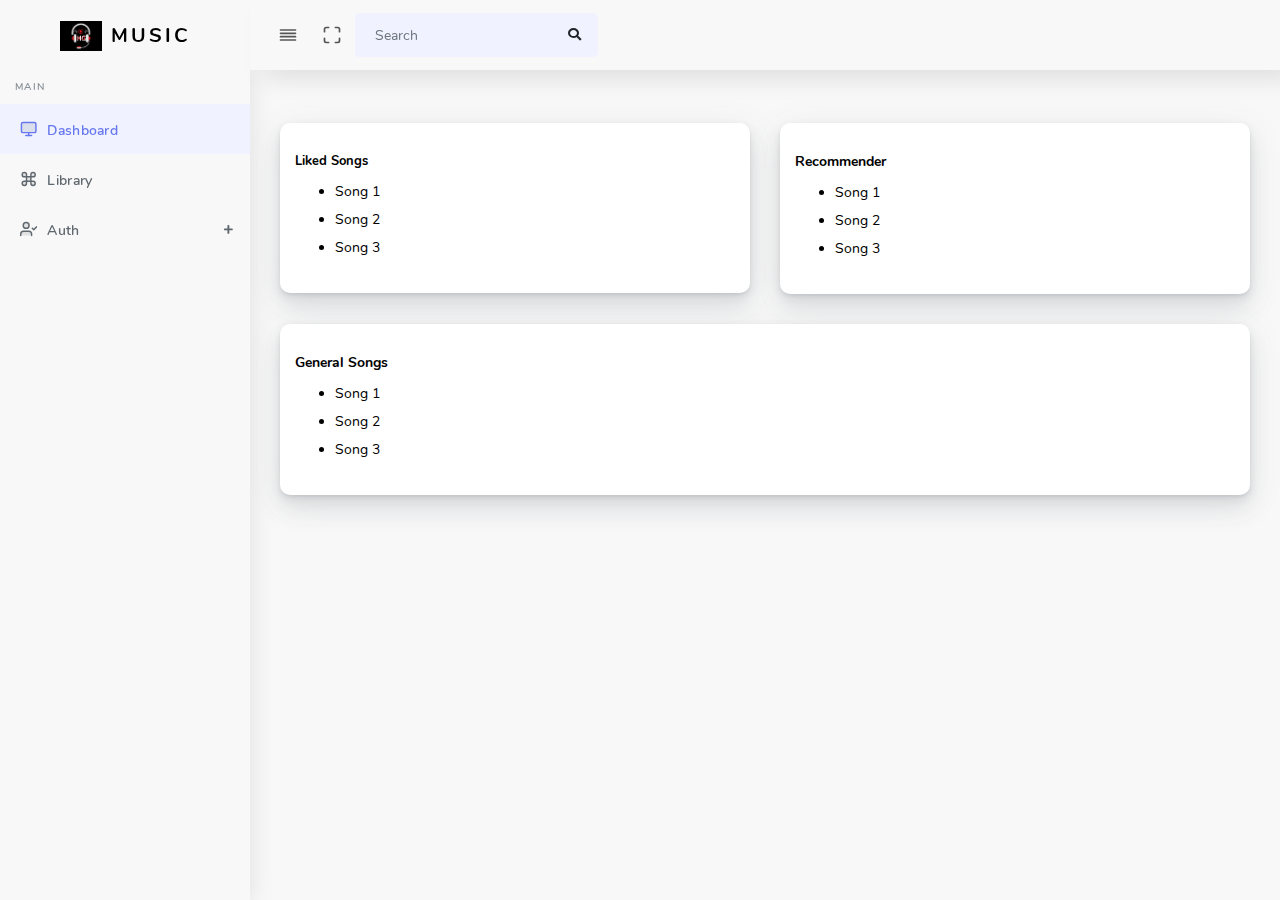
==== Frontend/index.html @ fd988a74 "adding my frontend page" ====
<!DOCTYPE html>
<html lang="en">


<!-- index.html  21 Nov 2019 03:44:50 GMT -->
<head>
  <meta charset="UTF-8">
  <meta content="width=device-width, initial-scale=1, maximum-scale=1, shrink-to-fit=no" name="viewport">
  <title>Home- Music Recommender</title>
  <!-- General CSS Files -->
  <link rel="stylesheet" href="assets/css/custom.css">
  <link rel="stylesheet" href="assets/css/app.min.css">
  <!-- Template CSS -->
  <link rel="stylesheet" href="assets/css/style.css">
  <link rel="stylesheet" href="assets/css/components.css">
  <!-- Custom style CSS -->
  
  <!-- <link rel='shortcut icon' type='image/x-icon' href='assets/img/favicon.ico' /> -->
  
</head>

<body id="my-custom-body">
  <div class="loader"></div>
  <div id="app">
    <div class="main-wrapper main-wrapper-1">
      <div class="navbar-bg"></div>
      <nav class="navbar navbar-expand-lg main-navbar sticky">
        <div class="form-inline mr-auto">
          <ul class="navbar-nav mr-3">
            <li><a href="#" data-toggle="sidebar" class="nav-link nav-link-lg
									collapse-btn"> <i data-feather="align-justify"></i></a></li>
            <li><a href="#" class="nav-link nav-link-lg fullscreen-btn">
                <i data-feather="maximize"></i>
              </a></li>
            <li>
              <form class="form-inline mr-auto">
                <div class="search-element">
                  <input class="form-control" type="search" placeholder="Search" aria-label="Search" data-width="200">
                  <button class="btn" type="submit">
                    <i class="fas fa-search"></i>
                  </button>
                </div>
              </form>
            </li>
          </ul>
        </div>
      </nav>
      <div class="main-sidebar sidebar-style-2">
        <aside id="sidebar-wrapper">
          <div class="sidebar-brand">
            <a href="#"> <img alt="image" src="assets/img/img-logo.png" class="header-logo" /> 
              <span
                class="logo-name">Music
              </span>
            </a>
          </div>
          <ul class="sidebar-menu">
            <li class="menu-header">Main</li>
            <li class="dropdown active">
              <a href="index.html" class="nav-link"><i data-feather="monitor"></i><span>Dashboard</span></a>
            </li>
            <li class="dropdown">
              <a href="playlist.html" class="nav-link"><i data-feather="command"></i><span>Library</span></a>
            </li>
                <li class="dropdown">
                <a href="#" class="menu-toggle nav-link has-dropdown"><i data-feather="user-check"></i><span>Auth</span></a>
                <ul class="dropdown-menu">
                <li><a href="auth-login.html">Login</a></li>
                <li><a href="auth-register.html">Register</a></li>
                <li><a href="auth-forgot-password.html">Forgot Password</a></li>
                <li><a href="auth-reset-password.html">Reset Password</a></li>
                </ul>
                </li>
          </ul>
        </aside>
      </div>
      <!-- Main Content -->
      <div class="main-content">
        <section class="section">
          <div class="row ">
            <div class="col-xl-6 col-lg-12 col-md-12 col-sm-24 col-xs-24">
              <div class="card">
                <div class="card-statistic-4">
                  <div class="align-items-center justify-content-between">
                    <div class="row ">
                      <div class="col-lg-6 col-md-6 col-sm-6 col-xs-6 pr-0 pt-3">
                        <div class="card-content">
                          <h5 class="font-13">Liked Songs</h5>
                          <ul>
                            <li>Song 1</li>
                            <li>Song 2</li>
                            <li>Song 3</li>
                            <!-- Add more list items for additional liked songs -->
                          </ul>
                        </div>
                      </div>
                      <div class="col-lg-6 col-md-6 col-sm-6 col-xs-6 pl-0">
                        <div class="banner-img">
                        </div>
                      </div>
                    </div>
                  </div>
                </div>
              </div>
            </div>
            <div class="col-xl-6 col-lg-12 col-md-12 col-sm-24 col-xs-24">
              <div class="card">
                <div class="card-statistic-4">
                  <div class="align-items-center justify-content-between">
                    <div class="row ">
                      <div class="col-lg-6 col-md-6 col-sm-6 col-xs-6 pr-0 pt-3">
                        <div class="card-content">
                          <h5 class="font-14">Recommender</h5>
                          <ul>
                            <li>Song 1</li>
                            <li>Song 2</li>
                            <li>Song 3</li>
                            <!-- Add more list items for additional liked songs -->
                          </ul>
                        </div>
                      </div>
                      <div class="col-lg-6 col-md-6 col-sm-6 col-xs-6 pl-0">
                        <div class="banner-img">
                        </div>
                      </div>
                    </div>
                  </div>
                </div>
              </div>
            </div>
          </div>
          <div class="col-xl-24 col-lg-24 col-md-24 col-sm-24 col-xs-24">
            <div class="card">
              <div class="card-statistic-4">
                <div class="align-items-center justify-content-between">
                  <div class="row ">
                    <div class="col-lg-6 col-md-6 col-sm-6 col-xs-6 pr-0 pt-3">
                      <div class="card-content">
                        <h5 class="font-14">General Songs</h5>
                        <ul>
                          <li>Song 1</li>
                          <li>Song 2</li>
                          <li>Song 3</li>
                          <!-- Add more list items for additional liked songs -->
                        </ul>
                      </div>
                    </div>
                    <div class="col-lg-6 col-md-6 col-sm-6 col-xs-6 pl-0">
                      <div class="banner-img">
                      </div>
                    </div>
                  </div>
                </div>
              </div>
            </div>
          </div>
    </div>
  </div>
  <!-- General JS Scripts -->
  <script src="assets/js/app.min.js"></script>
  <!-- JS Libraies -->
  <script src="assets/bundles/apexcharts/apexcharts.min.js"></script>
  <!-- Page Specific JS File -->
  <script src="assets/js/page/index.js"></script>
  <!-- Template JS File -->
  <script src="assets/js/scripts.js"></script>
  <!-- Custom JS File -->
  <script src="assets/js/custom.js"></script>
</body>


<!-- index.html  21 Nov 2019 03:47:04 GMT -->
</html>
---- Frontend/assets/css/custom.css ----
body#my-custom-body {
    background-color: #f8f8f8;
    background-size: cover;
    background-position: center;
    background-repeat: no-repeat;
    background-attachment: fixed;
  }
    .header-logo {
        height: 100px;
        width: auto;
      }

  .main-sidebar {
    background-color: #000000;
  }

  
  .main-sidebar.sidebar-style-2 {
    background-color: #f8f8f8;
  }

  body{
    background-color: #f8f8f8;
  }
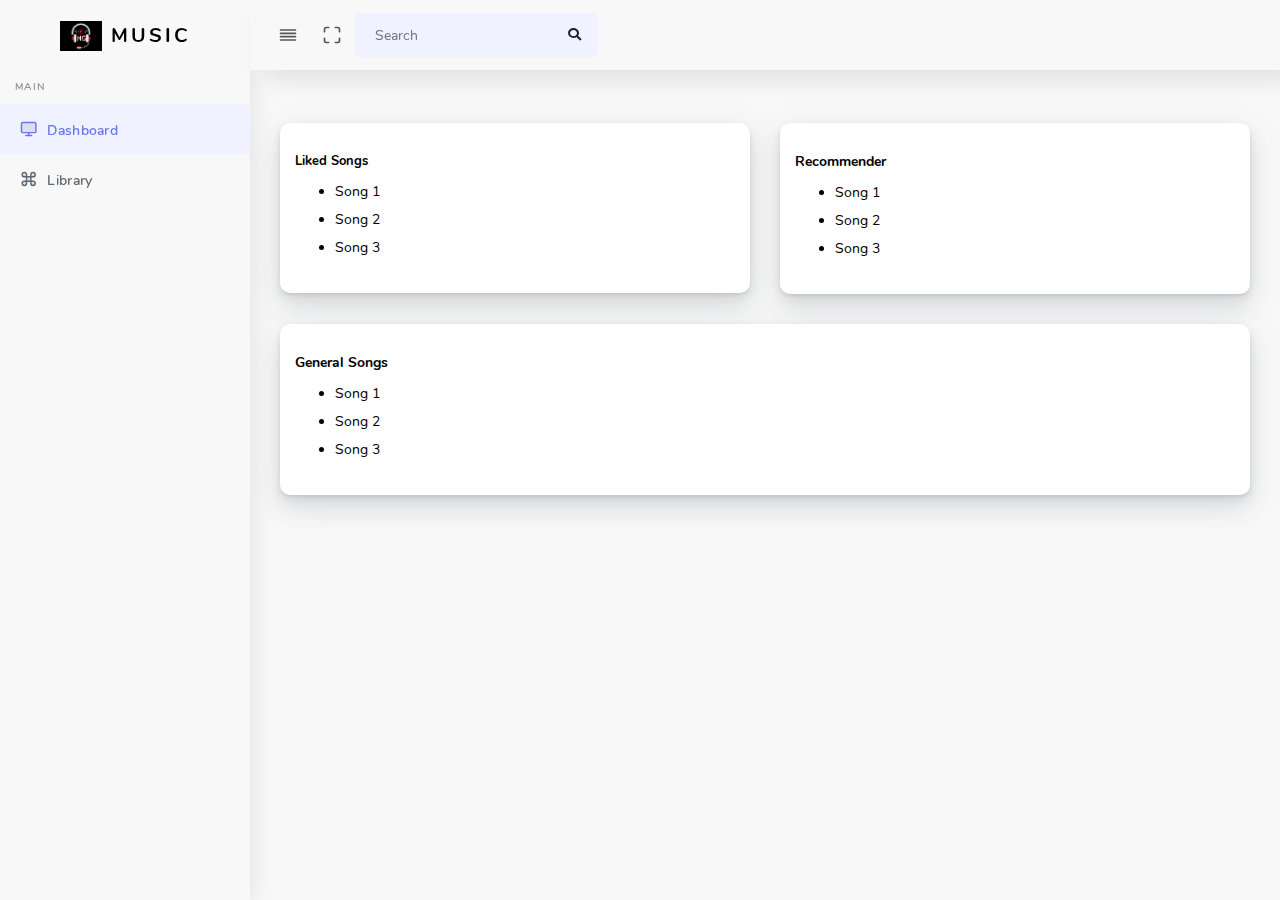
==== commit 55b5fa35: "landing page" ====
--- a/Frontend/index.html
+++ b/Frontend/index.html
@@ -62,15 +62,7 @@
             <li class="dropdown">
               <a href="playlist.html" class="nav-link"><i data-feather="command"></i><span>Library</span></a>
             </li>
-                <li class="dropdown">
-                <a href="#" class="menu-toggle nav-link has-dropdown"><i data-feather="user-check"></i><span>Auth</span></a>
-                <ul class="dropdown-menu">
-                <li><a href="auth-login.html">Login</a></li>
-                <li><a href="auth-register.html">Register</a></li>
-                <li><a href="auth-forgot-password.html">Forgot Password</a></li>
-                <li><a href="auth-reset-password.html">Reset Password</a></li>
-                </ul>
-                </li>
+              
           </ul>
         </aside>
       </div>
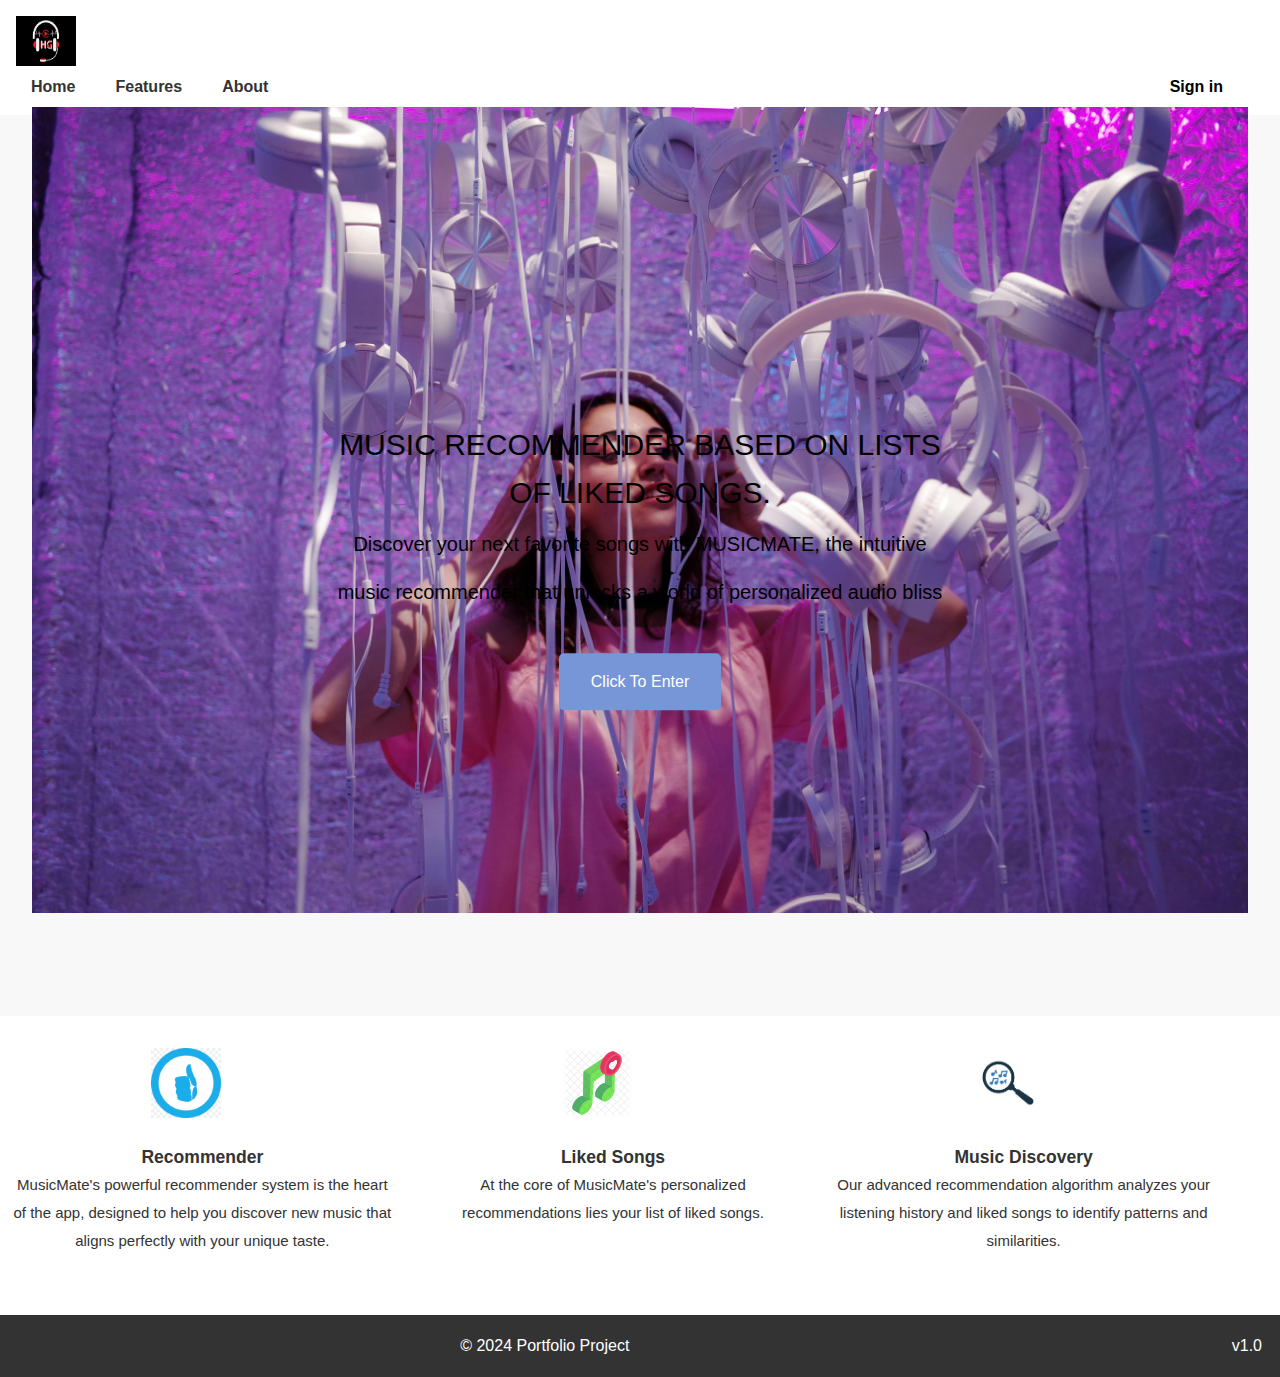
==== commit 385d6ff0: "landing page" ====
--- a/Frontend/index.html
+++ b/Frontend/index.html
@@ -1,165 +1,89 @@
-<!DOCTYPE html>
-<html lang="en">
-
-
-<!-- index.html  21 Nov 2019 03:44:50 GMT -->
-<head>
-  <meta charset="UTF-8">
-  <meta content="width=device-width, initial-scale=1, maximum-scale=1, shrink-to-fit=no" name="viewport">
-  <title>Home- Music Recommender</title>
-  <!-- General CSS Files -->
-  <link rel="stylesheet" href="assets/css/custom.css">
-  <link rel="stylesheet" href="assets/css/app.min.css">
-  <!-- Template CSS -->
-  <link rel="stylesheet" href="assets/css/style.css">
-  <link rel="stylesheet" href="assets/css/components.css">
-  <!-- Custom style CSS -->
-  
-  <!-- <link rel='shortcut icon' type='image/x-icon' href='assets/img/favicon.ico' /> -->
-  
-</head>
-
-<body id="my-custom-body">
-  <div class="loader"></div>
-  <div id="app">
-    <div class="main-wrapper main-wrapper-1">
-      <div class="navbar-bg"></div>
-      <nav class="navbar navbar-expand-lg main-navbar sticky">
-        <div class="form-inline mr-auto">
-          <ul class="navbar-nav mr-3">
-            <li><a href="#" data-toggle="sidebar" class="nav-link nav-link-lg
-									collapse-btn"> <i data-feather="align-justify"></i></a></li>
-            <li><a href="#" class="nav-link nav-link-lg fullscreen-btn">
-                <i data-feather="maximize"></i>
-              </a></li>
-            <li>
-              <form class="form-inline mr-auto">
-                <div class="search-element">
-                  <input class="form-control" type="search" placeholder="Search" aria-label="Search" data-width="200">
-                  <button class="btn" type="submit">
-                    <i class="fas fa-search"></i>
-                  </button>
-                </div>
-              </form>
-            </li>
-          </ul>
-        </div>
-      </nav>
-      <div class="main-sidebar sidebar-style-2">
-        <aside id="sidebar-wrapper">
-          <div class="sidebar-brand">
-            <a href="#"> <img alt="image" src="assets/img/img-logo.png" class="header-logo" /> 
-              <span
-                class="logo-name">Music
-              </span>
-            </a>
-          </div>
-          <ul class="sidebar-menu">
-            <li class="menu-header">Main</li>
-            <li class="dropdown active">
-              <a href="index.html" class="nav-link"><i data-feather="monitor"></i><span>Dashboard</span></a>
-            </li>
-            <li class="dropdown">
-              <a href="playlist.html" class="nav-link"><i data-feather="command"></i><span>Library</span></a>
-            </li>
-              
-          </ul>
-        </aside>
-      </div>
-      <!-- Main Content -->
-      <div class="main-content">
-        <section class="section">
-          <div class="row ">
-            <div class="col-xl-6 col-lg-12 col-md-12 col-sm-24 col-xs-24">
-              <div class="card">
-                <div class="card-statistic-4">
-                  <div class="align-items-center justify-content-between">
-                    <div class="row ">
-                      <div class="col-lg-6 col-md-6 col-sm-6 col-xs-6 pr-0 pt-3">
-                        <div class="card-content">
-                          <h5 class="font-13">Liked Songs</h5>
-                          <ul>
-                            <li>Song 1</li>
-                            <li>Song 2</li>
-                            <li>Song 3</li>
-                            <!-- Add more list items for additional liked songs -->
-                          </ul>
-                        </div>
-                      </div>
-                      <div class="col-lg-6 col-md-6 col-sm-6 col-xs-6 pl-0">
-                        <div class="banner-img">
-                        </div>
-                      </div>
-                    </div>
-                  </div>
-                </div>
-              </div>
-            </div>
-            <div class="col-xl-6 col-lg-12 col-md-12 col-sm-24 col-xs-24">
-              <div class="card">
-                <div class="card-statistic-4">
-                  <div class="align-items-center justify-content-between">
-                    <div class="row ">
-                      <div class="col-lg-6 col-md-6 col-sm-6 col-xs-6 pr-0 pt-3">
-                        <div class="card-content">
-                          <h5 class="font-14">Recommender</h5>
-                          <ul>
-                            <li>Song 1</li>
-                            <li>Song 2</li>
-                            <li>Song 3</li>
-                            <!-- Add more list items for additional liked songs -->
-                          </ul>
-                        </div>
-                      </div>
-                      <div class="col-lg-6 col-md-6 col-sm-6 col-xs-6 pl-0">
-                        <div class="banner-img">
-                        </div>
-                      </div>
-                    </div>
-                  </div>
-                </div>
-              </div>
-            </div>
-          </div>
-          <div class="col-xl-24 col-lg-24 col-md-24 col-sm-24 col-xs-24">
-            <div class="card">
-              <div class="card-statistic-4">
-                <div class="align-items-center justify-content-between">
-                  <div class="row ">
-                    <div class="col-lg-6 col-md-6 col-sm-6 col-xs-6 pr-0 pt-3">
-                      <div class="card-content">
-                        <h5 class="font-14">General Songs</h5>
-                        <ul>
-                          <li>Song 1</li>
-                          <li>Song 2</li>
-                          <li>Song 3</li>
-                          <!-- Add more list items for additional liked songs -->
-                        </ul>
-                      </div>
-                    </div>
-                    <div class="col-lg-6 col-md-6 col-sm-6 col-xs-6 pl-0">
-                      <div class="banner-img">
-                      </div>
-                    </div>
-                  </div>
-                </div>
-              </div>
-            </div>
-          </div>
-    </div>
-  </div>
-  <!-- General JS Scripts -->
-  <script src="assets/js/app.min.js"></script>
-  <!-- JS Libraies -->
-  <script src="assets/bundles/apexcharts/apexcharts.min.js"></script>
-  <!-- Page Specific JS File -->
-  <script src="assets/js/page/index.js"></script>
-  <!-- Template JS File -->
-  <script src="assets/js/scripts.js"></script>
-  <!-- Custom JS File -->
-  <script src="assets/js/custom.js"></script>
-</body>
-
-
-<!-- index.html  21 Nov 2019 03:47:04 GMT -->
+<!DOCTYPE html>
+<html lang="en">
+<head>
+  <meta charset="UTF-8">
+  <meta name="viewport" content="width=device-width, initial-scale=1.0">
+  <title>Portfolio Project Landing Page</title>
+  <link rel="stylesheet" href="assets/landing_css/style.css">
+</head>
+<body>
+  <header>
+    <nav>
+      <a href="landing_page.html" class="logo">
+      <img src="assets/landing_css/img/logo-image.jpg" style="height: 50px; width: 60px;" alt="img">
+      </a>
+    </nav>
+    <nav>
+      <ul style="list-style-type: none; display: flex; justify-content: center; align-items: center;">
+        <li><a href="index.html">Home</a></li>
+        <li><a href="#features">Features</a></li>
+        <li><a href="about.html">About</a></li>
+        <li style="margin-left: auto;"><a href="auth-login.html" style="text-decoration: none; padding: 8px 16px; background-color: #fff; color: #000; border-radius: 4px; transition: background-color 0.3s ease;">Sign in</a></li>
+      </ul>
+    </nav>
+  </header>
+  <main>
+      <section id="intro">
+        <div class="cover-image">
+          <img src="assets/landing_css/img/cover-image.jpg" alt="img">
+          <div class="cover-text">
+            <p style="font-size: 30px;">MUSIC RECOMMENDER BASED ON LISTS OF LIKED SONGS.<br>
+              <span style="font-size: 20px;">Discover your next favorite songs with MUSICMATE, the intuitive music recommender that unlocks a world of personalized audio bliss</span></p>
+            <!-- <a href="deployed-project-url" target="_blank">Visit Deployed Project</a> -->
+            <a href="auth-login.html" target="_self" class="btn">Click To Enter</a>
+          </div>
+        </div>
+      </section>
+      
+      <section id="features">
+        <div class="key-features">
+        <div class="features-row">
+            <div class="feature-item">
+            <img src="assets/landing_css/img/recommend-icon.jpg" alt="img">
+            <h3>Recommender</h3>
+            <p>MusicMate's powerful recommender system is the heart of the app, designed to help you discover new music that aligns perfectly with your unique taste.</p>
+            </div>
+            <div class="feature-item">
+            <img src="assets/landing_css/img/liked-icon.jpg" alt="img">
+            <h3>Liked Songs</h3>
+            <p>At the core of MusicMate's personalized recommendations lies your list of liked songs.</p>
+            </div>
+            <div class="feature-item">
+            <img src="assets/landing_css/img/music-dis-icon.jpg" alt="img">
+            <h3>Music Discovery</h3>
+            <p>Our advanced recommendation algorithm analyzes your listening history and liked songs to identify patterns and similarities.</p>
+            </div>
+        </div>
+        </div>
+      </section>
+
+
+
+
+    <!-- <section id="cta">
+      <div class="cta-content">
+        <h2>Start Your Musical Journey</h2>
+        <p>Unlock a world of personalized music recommendations tailored just for you.</p>
+        <a href="app-url" target="_blank" class="cta-btn">Get MusicMate</a>
+      </div>
+    </section> -->
+
+  </main>
+
+  <!-- <footer>
+    <p>&copy; 2024 Portfolio Project</p>
+  </footer> -->
+
+  <footer>
+    <table width="100%">
+      <tr>
+        <td>&copy; 2024 Portfolio Project</td>
+        <td align="right">v1.0</td>
+      </tr>
+    </table>
+  </footer>
+  
+
+  <script src="script.js"></script>
+</body>
 </html>--- a/Frontend/assets/landing_css/style.css
+++ b/Frontend/assets/landing_css/style.css
@@ -0,0 +1,256 @@
+/* Reset styles */
+* {
+    margin: 0;
+    padding: 0;
+    box-sizing: border-box;
+  }
+  
+  /* General styles */
+  body {
+    font-family: 'Segoe UI', Tahoma, Geneva, Verdana, sans-serif;
+    line-height: 1.6;
+    color: #333;
+  }
+  
+  a {
+    text-decoration: none;
+    color: #333;
+  }
+  
+  /* Header styles */
+  header {
+    background-color: #fff;
+    box-shadow: 0 2px 5px rgba(0, 0, 0, 0.1);
+    padding: 1rem;
+  }
+  
+  nav ul {
+    display: flex;
+    justify-content: center;
+    list-style: none;
+  }
+  
+  nav ul li {
+    margin-left: 15px;
+    margin-right: 25px;
+  
+  }
+  li:last-child a:hover {
+    color: #3253e7;
+  }
+  
+  nav ul li a {
+    font-weight: bold;
+    transition: color 0.3s ease;
+  }
+  
+  nav ul li a:hover {
+    color: #3253e7;
+  }
+
+  li {
+    margin-right: 40px; /* Adjust the value as needed */
+  }
+  
+  li:last-child {
+    margin-left: 5rem; /* Remove the right margin from the last list item */
+  }
+  
+  
+  /* .logo{
+    height: 30px;
+    width: auto;
+  
+  } */
+  
+  /* Intro section styles */
+
+  .cover-image {
+    position: relative;
+    margin-top: 3opx;
+  }
+  
+  .cover-image h1 {
+    position: absolute;
+    top: 20%;
+    left: 50%;
+    transform: translate(-50%, -50%);
+    color: white; /* Adjust the color as needed */
+    font-size: 2rem; /* Adjust the font size as needed */
+    text-align: center; /* Center the text */
+  }
+
+  
+  .cover-text {
+    position: absolute;
+    top: 50%;
+    left: 50%;
+    transform: translate(-50%, -50%);
+    color: rgb(0, 0, 0);
+    text-align:center;
+  }
+
+  
+  /* .cover-text h1 {
+    font-size: 2.5rem;
+    margin-bottom: 40px
+  }
+  
+  .cover-text p {
+    font-size: 1.2rem;
+    margin-bottom: 2rem;
+  } */
+  
+  /* .cover-text .btn {
+    display: inline-block;
+    padding: 0.8rem 1.5rem;
+    background-color: #007bff;
+    color: white;
+    text-decoration: none;
+    border-radius: 4px;
+    transition: background-color 0.3s ease;
+  } */
+  
+  .cover-text .btn:hover {
+    background-color: #0056b3;
+  }
+
+  #intro {
+    
+    background-color: #f8f8f8;
+    padding: 4rem 2rem;
+    text-align: center;
+  }
+  
+  #intro img {
+    max-width: 100%;
+    height: auto;
+    margin-bottom:2rem;
+    margin-top: -4.5rem;
+  }
+  
+  #intro h1 {
+    font-size: 20px;
+    margin-bottom: 1rem;
+  }
+  
+  #intro p {
+    font-size: 1.2rem;
+    margin-bottom: 2rem;
+  }
+
+  .btn {
+    display: inline-block;
+    background-color: #7796d8;
+    color: #fff;
+    padding: 1rem 2rem;
+    border-radius: 5px;
+    text-decoration: none;
+    transition: background-color 0.3s ease;
+    margin-top: 8px;
+  }
+  
+  .btn:hover {
+    background-color: #ff4d4d;
+  }
+  
+  /* Features section styles */
+  .key-features {
+    max-width: 1200px;
+    margin-left: 13px;
+    margin-bottom: 60px;
+  }
+  
+  .features-row {
+    display: grid;
+    grid-template-columns: repeat(auto-fit, minmax(250px, 1fr));
+    grid-gap: 2rem;
+    font-size: 15px;
+    line-height: 28px;
+    margin-bottom: 40px;
+  }
+
+  .feature-item {
+    text-align: center;
+  }
+
+  .feature-item img {
+    max-width: 70px; /* Adjust the size as needed */
+    max-height: 70px; /* Adjust the size as needed */
+    margin-bottom: 1rem;
+    margin-top: 2rem;
+    margin-right: 2rem;
+  }
+
+  #cta {
+    max-width: 1050px; /* Adjust the maximum width as needed */
+    margin: 0 auto; /* Center the section horizontally */
+    padding: 2rem; /* Add some padding around the content */
+    background-color: #3fbbc0; /* Set a background color for visibility */
+    color: #fff;
+    background-size: cover;
+    text-align: center; /* Center the text content */
+    font-size: 28px;
+  }
+  
+  .cta-btn {
+    display: inline-block;
+    background-color: #ff6b6b;
+    color: #fff;
+    padding: 1rem 2rem;
+    border-radius: 5px;
+    transition: background-color 0.3s ease;
+  }
+  
+  .cta-btn:hover {
+    background-color: #ff4d4d;
+  }
+
+
+/* About section styles */
+#about {
+  /* background-color: #f8f8f8; */
+  padding: 1rem 2rem;
+  
+}
+
+#about h2 {
+  text-align: center;
+  margin-bottom: 1rem;
+  padding-right: 4px;
+  
+}
+
+#about ul {
+  list-style: none;
+  margin-bottom: 10rem;
+}
+
+#about li {
+  margin-bottom: 10rem;
+  
+}
+.about-content h2 {
+  margin-bottom: 20px;
+}
+.about-content h4 {
+  margin-top: 40px;
+}
+
+.about-content {
+  max-width: 1000px; /* Adjust the maximum width as needed */
+  margin: 0 auto; /* Center the section horizontally */
+  padding: 2rem; /* Add some padding around the content */
+  background-size: cover;
+  text-align: center; /* Center the text content */
+  font-size: 20px;
+}
+  footer {
+    background-color: #333;
+    color: #fff;
+    text-align: center;
+    padding: 1rem;
+  }
+  footer:hover{
+    color: #3fbbc0;
+  }